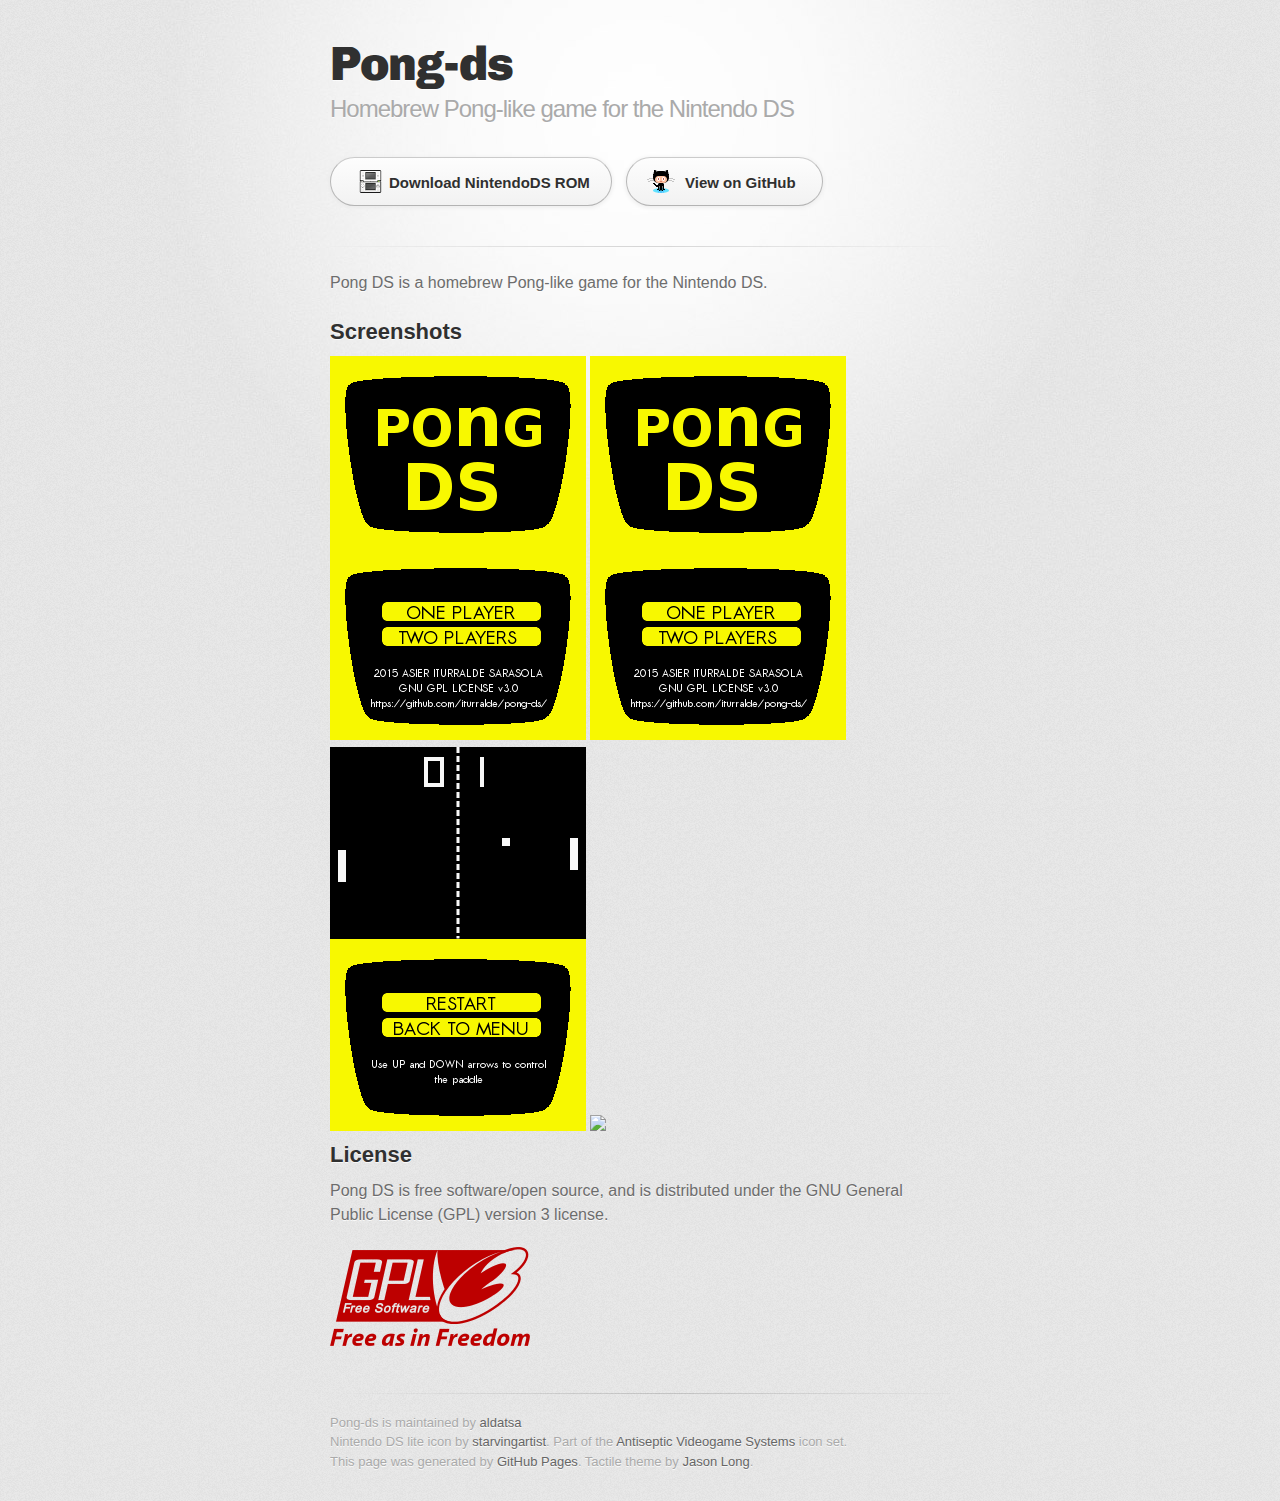
==== index.html @ 74eb2ead "Added GPL v3 logo" ====
<!DOCTYPE html>
<html>
  <head>
    <meta charset='utf-8'>
    <meta http-equiv="X-UA-Compatible" content="chrome=1">
    <link href='https://fonts.googleapis.com/css?family=Chivo:900' rel='stylesheet' type='text/css'>
    <link rel="stylesheet" type="text/css" href="stylesheets/stylesheet.css" media="screen">
    <link rel="stylesheet" type="text/css" href="stylesheets/pygment_trac.css" media="screen">
    <link rel="stylesheet" type="text/css" href="stylesheets/print.css" media="print">
    <!--[if lt IE 9]>
    <script src="//html5shiv.googlecode.com/svn/trunk/html5.js"></script>
    <![endif]-->
    <title>Pong-ds by aldatsa</title>
  </head>

  <body>
    <div id="container">
      <div class="inner">

        <header>
          <h1>Pong-ds</h1>
          <h2>Homebrew Pong-like game for the Nintendo DS</h2>
        </header>

        <section id="downloads" class="clearfix">
          <a href="https://github.com/aldatsa/pong-ds/releases/download/v1.0.0/PongDS_v1.0.0.nds" id="download-nds" class="button"><span>Download NintendoDS ROM</span></a>
          <a href="https://github.com/aldatsa/pong-ds" id="view-on-github" class="button"><span>View on GitHub</span></a>
        </section>

        <hr>

        <section id="main_content">
            <p>Pong DS is a homebrew Pong-like game for the Nintendo DS.</p>

            <h2>Screenshots</h2>
            <div>
                <img src="images/screenshots/language-selection-menu.png">
                <img src="images/screenshots/game-selection-menu-en.png">
            </div>
            <div>
                <img src="images/screenshots/one-player-en.png">
                <img src="images/screenshots/two-players-en.png">
            </div>
            <h2>License</h2>

            <p>Pong DS is free software/open source, and is distributed under the GNU General Public License (GPL) version 3 license.</p>
            <div>
                <img src="images/GPLv3_Logo.svg.png">
            </div>
        </section>

        <footer>
          Pong-ds is maintained by <a href="https://github.com/aldatsa">aldatsa</a><br>
          Nintendo DS lite icon by <a href="http://starvingartist.deviantart.com/">starvingartist</a>. Part of the <a href="http://starvingartist.deviantart.com/art/Antiseptic-Videogame-Systems-23217105">Antiseptic Videogame Systems</a> icon set.<br>
          This page was generated by <a href="http://pages.github.com">GitHub Pages</a>. Tactile theme by <a href="https://twitter.com/jasonlong">Jason Long</a>.
        </footer>

    </body>
</html>
---- stylesheets/stylesheet.css ----
/* http://meyerweb.com/eric/tools/css/reset/
   v2.0 | 20110126
   License: none (public domain)
*/
html, body, div, span, applet, object, iframe,
h1, h2, h3, h4, h5, h6, p, blockquote, pre,
a, abbr, acronym, address, big, cite, code,
del, dfn, em, img, ins, kbd, q, s, samp,
small, strike, strong, sub, sup, tt, var,
b, u, i, center,
dl, dt, dd, ol, ul, li,
fieldset, form, label, legend,
table, caption, tbody, tfoot, thead, tr, th, td,
article, aside, canvas, details, embed,
figure, figcaption, footer, header, hgroup,
menu, nav, output, ruby, section, summary,
time, mark, audio, video {
	padding: 0;
	margin: 0;
	font: inherit;
	font-size: 100%;
	vertical-align: baseline;
	border: 0;
}
/* HTML5 display-role reset for older browsers */
article, aside, details, figcaption, figure,
footer, header, hgroup, menu, nav, section {
	display: block;
}
body {
	line-height: 1;
}
ol, ul {
	list-style: none;
}
blockquote, q {
	quotes: none;
}
blockquote:before, blockquote:after,
q:before, q:after {
	content: '';
	content: none;
}
table {
	border-spacing: 0;
	border-collapse: collapse;
}

/* LAYOUT STYLES */
body {
  font-family: 'Helvetica Neue', Helvetica, Arial, serif;
  font-size: 1em;
  line-height: 1.5;
  color: #6d6d6d;
  text-shadow: 0 1px 0 rgba(255, 255, 255, 0.8);
  background: #e7e7e7 url(../images/body-bg.png) 0 0 repeat;
}

a {
  color: #d5000d;
}
a:hover {
  color: #c5000c;
}

header {
  padding-top: 35px;
  padding-bottom: 25px;
}

header h1 {
  font-family: 'Chivo', 'Helvetica Neue', Helvetica, Arial, serif;
  font-size: 48px; font-weight: 900;
  line-height: 1.2;
  color: #303030;
  letter-spacing: -1px;
}

header h2 {
  font-size: 24px;
  font-weight: normal;
  line-height: 1.3;
  color: #aaa;
  letter-spacing: -1px;
}

#container {
  min-height: 595px;
  background: transparent url(../images/highlight-bg.jpg) 50% 0 no-repeat;
}

.inner {
  width: 620px;
  margin: 0 auto;
}

#container .inner img {
  max-width: 100%;
}

#downloads {
  margin-bottom: 40px;
}

a.button {
  display: block;
  float: left;
  width: 179px;
  padding: 12px 8px 12px 8px;
  margin-right: 14px;
  font-size: 15px;
  font-weight: bold;
  line-height: 25px;
  color: #303030;
  background: #fdfdfd; /* Old browsers */
  background: -moz-linear-gradient(top,  #fdfdfd 0%, #f2f2f2 100%); /* FF3.6+ */
  background: -webkit-gradient(linear, left top, left bottom, color-stop(0%,#fdfdfd), color-stop(100%,#f2f2f2)); /* Chrome,Safari4+ */
  background: -webkit-linear-gradient(top,  #fdfdfd 0%,#f2f2f2 100%); /* Chrome10+,Safari5.1+ */
  background: -o-linear-gradient(top,  #fdfdfd 0%,#f2f2f2 100%); /* Opera 11.10+ */
  background: -ms-linear-gradient(top,  #fdfdfd 0%,#f2f2f2 100%); /* IE10+ */
  background: linear-gradient(top,  #fdfdfd 0%,#f2f2f2 100%); /* W3C */
  filter: progid:DXImageTransform.Microsoft.gradient( startColorstr='#fdfdfd', endColorstr='#f2f2f2',GradientType=0 ); /* IE6-9 */
  border-top: solid 1px #cbcbcb;
  border-right: solid 1px #b7b7b7;
  border-bottom: solid 1px #b3b3b3;
  border-left: solid 1px #b7b7b7;
  border-radius: 30px;
  -webkit-box-shadow: 10px 10px 5px #888;
  -moz-box-shadow: 10px 10px 5px #888;
  box-shadow: 0px 1px 5px #e8e8e8;
  -moz-border-radius: 30px;
  -webkit-border-radius: 30px;
}
a.button:hover {
  background: #fafafa; /* Old browsers */
  background: -moz-linear-gradient(top,  #fdfdfd 0%, #f6f6f6 100%); /* FF3.6+ */
  background: -webkit-gradient(linear, left top, left bottom, color-stop(0%,#fdfdfd), color-stop(100%,#f6f6f6)); /* Chrome,Safari4+ */
  background: -webkit-linear-gradient(top,  #fdfdfd 0%,#f6f6f6 100%); /* Chrome10+,Safari5.1+ */
  background: -o-linear-gradient(top,  #fdfdfd 0%,#f6f6f6 100%); /* Opera 11.10+ */
  background: -ms-linear-gradient(top,  #fdfdfd 0%,#f6f6f6 100%); /* IE10+ */
  background: linear-gradient(top,  #fdfdfd 0%,#f6f6f6, 100%); /* W3C */
  filter: progid:DXImageTransform.Microsoft.gradient( startColorstr='#fdfdfd', endColorstr='#f6f6f6',GradientType=0 ); /* IE6-9 */
  border-top: solid 1px #b7b7b7;
  border-right: solid 1px #b3b3b3;
  border-bottom: solid 1px #b3b3b3;
  border-left: solid 1px #b3b3b3;
}

a.button#download-nds {
	width: 264px;
}

a.button span {
  display: block;
  height: 23px;
  padding-left: 50px;
}

#download-nds span {
  background: transparent url(../images/nintendo_ds_lite_23x23.png) 20px 50% no-repeat;
}
#download-tar-gz span {
  background: transparent url(../images/tar-gz-icon.png) 12px 50% no-repeat;
}
#view-on-github span {
  background: transparent url(../images/octocat-icon.png) 12px 50% no-repeat;
}
#view-on-github {
  margin-right: 0;
}

code, pre {
  margin-bottom: 30px;
  font-family: Monaco, "Bitstream Vera Sans Mono", "Lucida Console", Terminal;
  font-size: 14px;
  color: #222;
}

code {
  padding: 0 3px;
  background-color: #f2f2f2;
  border: solid 1px #ddd;
}

pre {
  padding: 20px;
  overflow: auto;
  color: #f2f2f2;
  text-shadow: none;
  background: #303030;
}
pre code {
  padding: 0;
  color: #f2f2f2;
  background-color: #303030;
  border: none;
}

ul, ol, dl {
  margin-bottom: 20px;
}


/* COMMON STYLES */

hr {
  height: 1px;
  padding-bottom: 1em;
  margin-top: 1em;
  line-height: 1px;
  background: transparent url('../images/hr.png') 50% 0 no-repeat;
  border: none;
}

strong {
  font-weight: bold;
}

em {
  font-style: italic;
}

table {
  width: 100%;
  border: 1px solid #ebebeb;
}

th {
  font-weight: 500;
}

td {
  font-weight: 300;
  text-align: center;
  border: 1px solid #ebebeb;
}

form {
  padding: 20px;
  background: #f2f2f2;

}


/* GENERAL ELEMENT TYPE STYLES */

h1 {
  font-size: 32px;
}

h2 {
  margin-bottom: 8px;
  font-size: 22px;
  font-weight: bold;
  color: #303030;
}

h3 {
  margin-bottom: 8px;
  font-size: 18px;
  font-weight: bold;
  color: #d5000d;
}

h4 {
  font-size: 16px;
  font-weight: bold;
  color: #303030;
}

h5 {
  font-size: 1em;
  color: #303030;
}

h6 {
  font-size: .8em;
  color: #303030;
}

p {
  margin-bottom: 20px;
  font-weight: 300;
}

a {
  text-decoration: none;
}

p a {
  font-weight: 400;
}

blockquote {
  padding: 0 0 0 30px;
  margin-bottom: 20px;
  font-size: 1.6em;
  border-left: 10px solid #e9e9e9;
}

ul li {
  list-style-position: inside;
  list-style: disc;
  padding-left: 20px;
}

ol li {
  list-style-position: inside;
  list-style: decimal;
  padding-left: 3px;
}

dl dt {
  color: #303030;
}

footer {
  padding-top: 20px;
  padding-bottom: 30px;
  margin-top: 40px;
  font-size: 13px;
  color: #aaa;
  background: transparent url('../images/hr.png') 0 0 no-repeat;
}

footer a {
  color: #666;
}
footer a:hover {
  color: #444;
}

/* MISC */
.clearfix:after {
  display: block;
  height: 0;
  clear: both;
  visibility: hidden;
  content: '.';
}

.clearfix {display: inline-block;}
* html .clearfix {height: 1%;}
.clearfix {display: block;}

/* #Media Queries
================================================== */

/* Smaller than standard 960 (devices and browsers) */
@media only screen and (max-width: 959px) { }

/* Tablet Portrait size to standard 960 (devices and browsers) */
@media only screen and (min-width: 768px) and (max-width: 959px) { }

/* All Mobile Sizes (devices and browser) */
@media only screen and (max-width: 767px) {
  header {
    padding-top: 10px;
    padding-bottom: 10px;
  }
  #downloads {
    margin-bottom: 25px;
  }
  #download-zip, #download-tar-gz {
    display: none;
  }
  .inner {
    width: 94%;
    margin: 0 auto;
  }
}

/* Mobile Landscape Size to Tablet Portrait (devices and browsers) */
@media only screen and (min-width: 480px) and (max-width: 767px) { }

/* Mobile Portrait Size to Mobile Landscape Size (devices and browsers) */
@media only screen and (max-width: 479px) { }
---- stylesheets/pygment_trac.css ----
.highlight  { background: #ffffff; }
.highlight .c { color: #999988; font-style: italic } /* Comment */
.highlight .err { color: #a61717; background-color: #e3d2d2 } /* Error */
.highlight .k { font-weight: bold } /* Keyword */
.highlight .o { font-weight: bold } /* Operator */
.highlight .cm { color: #999988; font-style: italic } /* Comment.Multiline */
.highlight .cp { color: #999999; font-weight: bold } /* Comment.Preproc */
.highlight .c1 { color: #999988; font-style: italic } /* Comment.Single */
.highlight .cs { color: #999999; font-weight: bold; font-style: italic } /* Comment.Special */
.highlight .gd { color: #000000; background-color: #ffdddd } /* Generic.Deleted */
.highlight .gd .x { color: #000000; background-color: #ffaaaa } /* Generic.Deleted.Specific */
.highlight .ge { font-style: italic } /* Generic.Emph */
.highlight .gr { color: #aa0000 } /* Generic.Error */
.highlight .gh { color: #999999 } /* Generic.Heading */
.highlight .gi { color: #000000; background-color: #ddffdd } /* Generic.Inserted */
.highlight .gi .x { color: #000000; background-color: #aaffaa } /* Generic.Inserted.Specific */
.highlight .go { color: #888888 } /* Generic.Output */
.highlight .gp { color: #555555 } /* Generic.Prompt */
.highlight .gs { font-weight: bold } /* Generic.Strong */
.highlight .gu { color: #800080; font-weight: bold; } /* Generic.Subheading */
.highlight .gt { color: #aa0000 } /* Generic.Traceback */
.highlight .kc { font-weight: bold } /* Keyword.Constant */
.highlight .kd { font-weight: bold } /* Keyword.Declaration */
.highlight .kn { font-weight: bold } /* Keyword.Namespace */
.highlight .kp { font-weight: bold } /* Keyword.Pseudo */
.highlight .kr { font-weight: bold } /* Keyword.Reserved */
.highlight .kt { color: #445588; font-weight: bold } /* Keyword.Type */
.highlight .m { color: #009999 } /* Literal.Number */
.highlight .s { color: #d14 } /* Literal.String */
.highlight .na { color: #008080 } /* Name.Attribute */
.highlight .nb { color: #0086B3 } /* Name.Builtin */
.highlight .nc { color: #445588; font-weight: bold } /* Name.Class */
.highlight .no { color: #008080 } /* Name.Constant */
.highlight .ni { color: #800080 } /* Name.Entity */
.highlight .ne { color: #990000; font-weight: bold } /* Name.Exception */
.highlight .nf { color: #990000; font-weight: bold } /* Name.Function */
.highlight .nn { color: #555555 } /* Name.Namespace */
.highlight .nt { color: #000080 } /* Name.Tag */
.highlight .nv { color: #008080 } /* Name.Variable */
.highlight .ow { font-weight: bold } /* Operator.Word */
.highlight .w { color: #bbbbbb } /* Text.Whitespace */
.highlight .mf { color: #009999 } /* Literal.Number.Float */
.highlight .mh { color: #009999 } /* Literal.Number.Hex */
.highlight .mi { color: #009999 } /* Literal.Number.Integer */
.highlight .mo { color: #009999 } /* Literal.Number.Oct */
.highlight .sb { color: #d14 } /* Literal.String.Backtick */
.highlight .sc { color: #d14 } /* Literal.String.Char */
.highlight .sd { color: #d14 } /* Literal.String.Doc */
.highlight .s2 { color: #d14 } /* Literal.String.Double */
.highlight .se { color: #d14 } /* Literal.String.Escape */
.highlight .sh { color: #d14 } /* Literal.String.Heredoc */
.highlight .si { color: #d14 } /* Literal.String.Interpol */
.highlight .sx { color: #d14 } /* Literal.String.Other */
.highlight .sr { color: #009926 } /* Literal.String.Regex */
.highlight .s1 { color: #d14 } /* Literal.String.Single */
.highlight .ss { color: #990073 } /* Literal.String.Symbol */
.highlight .bp { color: #999999 } /* Name.Builtin.Pseudo */
.highlight .vc { color: #008080 } /* Name.Variable.Class */
.highlight .vg { color: #008080 } /* Name.Variable.Global */
.highlight .vi { color: #008080 } /* Name.Variable.Instance */
.highlight .il { color: #009999 } /* Literal.Number.Integer.Long */

.type-csharp .highlight .k { color: #0000FF }
.type-csharp .highlight .kt { color: #0000FF }
.type-csharp .highlight .nf { color: #000000; font-weight: normal }
.type-csharp .highlight .nc { color: #2B91AF }
.type-csharp .highlight .nn { color: #000000 }
.type-csharp .highlight .s { color: #A31515 }
.type-csharp .highlight .sc { color: #A31515 }
---- stylesheets/print.css ----
html, body, div, span, applet, object, iframe,
h1, h2, h3, h4, h5, h6, p, blockquote, pre,
a, abbr, acronym, address, big, cite, code,
del, dfn, em, img, ins, kbd, q, s, samp,
small, strike, strong, sub, sup, tt, var,
b, u, i, center,
dl, dt, dd, ol, ul, li,
fieldset, form, label, legend,
table, caption, tbody, tfoot, thead, tr, th, td,
article, aside, canvas, details, embed,
figure, figcaption, footer, header, hgroup,
menu, nav, output, ruby, section, summary,
time, mark, audio, video {
  padding: 0;
  margin: 0;
  font: inherit;
  font-size: 100%;
  vertical-align: baseline;
  border: 0;
}
/* HTML5 display-role reset for older browsers */
article, aside, details, figcaption, figure,
footer, header, hgroup, menu, nav, section {
  display: block;
}
body {
  line-height: 1;
}
ol, ul {
  list-style: none;
}
blockquote, q {
  quotes: none;
}
blockquote:before, blockquote:after,
q:before, q:after {
  content: '';
  content: none;
}
table {
  border-spacing: 0;
  border-collapse: collapse;
}
body {
  font-family: 'Helvetica Neue', Helvetica, Arial, serif;
  font-size: 13px;
  line-height: 1.5;
  color: #000;
}

a {
  font-weight: bold;
  color: #d5000d;
}

header {
  padding-top: 35px;
  padding-bottom: 10px;
}

header h1 {
  font-size: 48px;
  font-weight: bold;
  line-height: 1.2;
  color: #303030;
  letter-spacing: -1px;
}

header h2 {
  font-size: 24px;
  font-weight: normal;
  line-height: 1.3;
  color: #aaa;
  letter-spacing: -1px;
}
#downloads {
  display: none;
}
#main_content {
  padding-top: 20px;
}

code, pre {
  margin-bottom: 30px;
  font-family: Monaco, "Bitstream Vera Sans Mono", "Lucida Console", Terminal;
  font-size: 12px;
  color: #222;
}

code {
  padding: 0 3px;
}

pre {
  padding: 20px;
  overflow: auto;
  border: solid 1px #ddd;
}
pre code {
  padding: 0;
}

ul, ol, dl {
  margin-bottom: 20px;
}


/* COMMON STYLES */

table {
  width: 100%;
  border: 1px solid #ebebeb;
}

th {
  font-weight: 500;
}

td {
  font-weight: 300;
  text-align: center;
  border: 1px solid #ebebeb;
}

form {
  padding: 20px;
  background: #f2f2f2;

}


/* GENERAL ELEMENT TYPE STYLES */

h1 {
  font-size: 2.8em;
}

h2 {
  margin-bottom: 8px;
  font-size: 22px;
  font-weight: bold;
  color: #303030;
}

h3 {
  margin-bottom: 8px;
  font-size: 18px;
  font-weight: bold;
  color: #d5000d;
}

h4 {
  font-size: 16px;
  font-weight: bold;
  color: #303030;
}

h5 {
  font-size: 1em;
  color: #303030;
}

h6 {
  font-size: .8em;
  color: #303030;
}

p {
  margin-bottom: 20px;
  font-weight: 300;
}

a {
  text-decoration: none;
}

p a {
  font-weight: 400;
}

blockquote {
  padding: 0 0 0 30px;
  margin-bottom: 20px;
  font-size: 1.6em;
  border-left: 10px solid #e9e9e9;
}

ul li {
  list-style-position: inside;
  list-style: disc;
  padding-left: 20px;
}

ol li {
  list-style-position: inside;
  list-style: decimal;
  padding-left: 3px;
}

dl dd {
  font-style: italic;
  font-weight: 100;
}

footer {
  padding-top: 20px;
  padding-bottom: 30px;
  margin-top: 40px;
  font-size: 13px;
  color: #aaa;
}

footer a {
  color: #666;
}

/* MISC */
.clearfix:after {
  display: block;
  height: 0;
  clear: both;
  visibility: hidden;
  content: '.';
}

.clearfix {display: inline-block;}
* html .clearfix {height: 1%;}
.clearfix {display: block;}
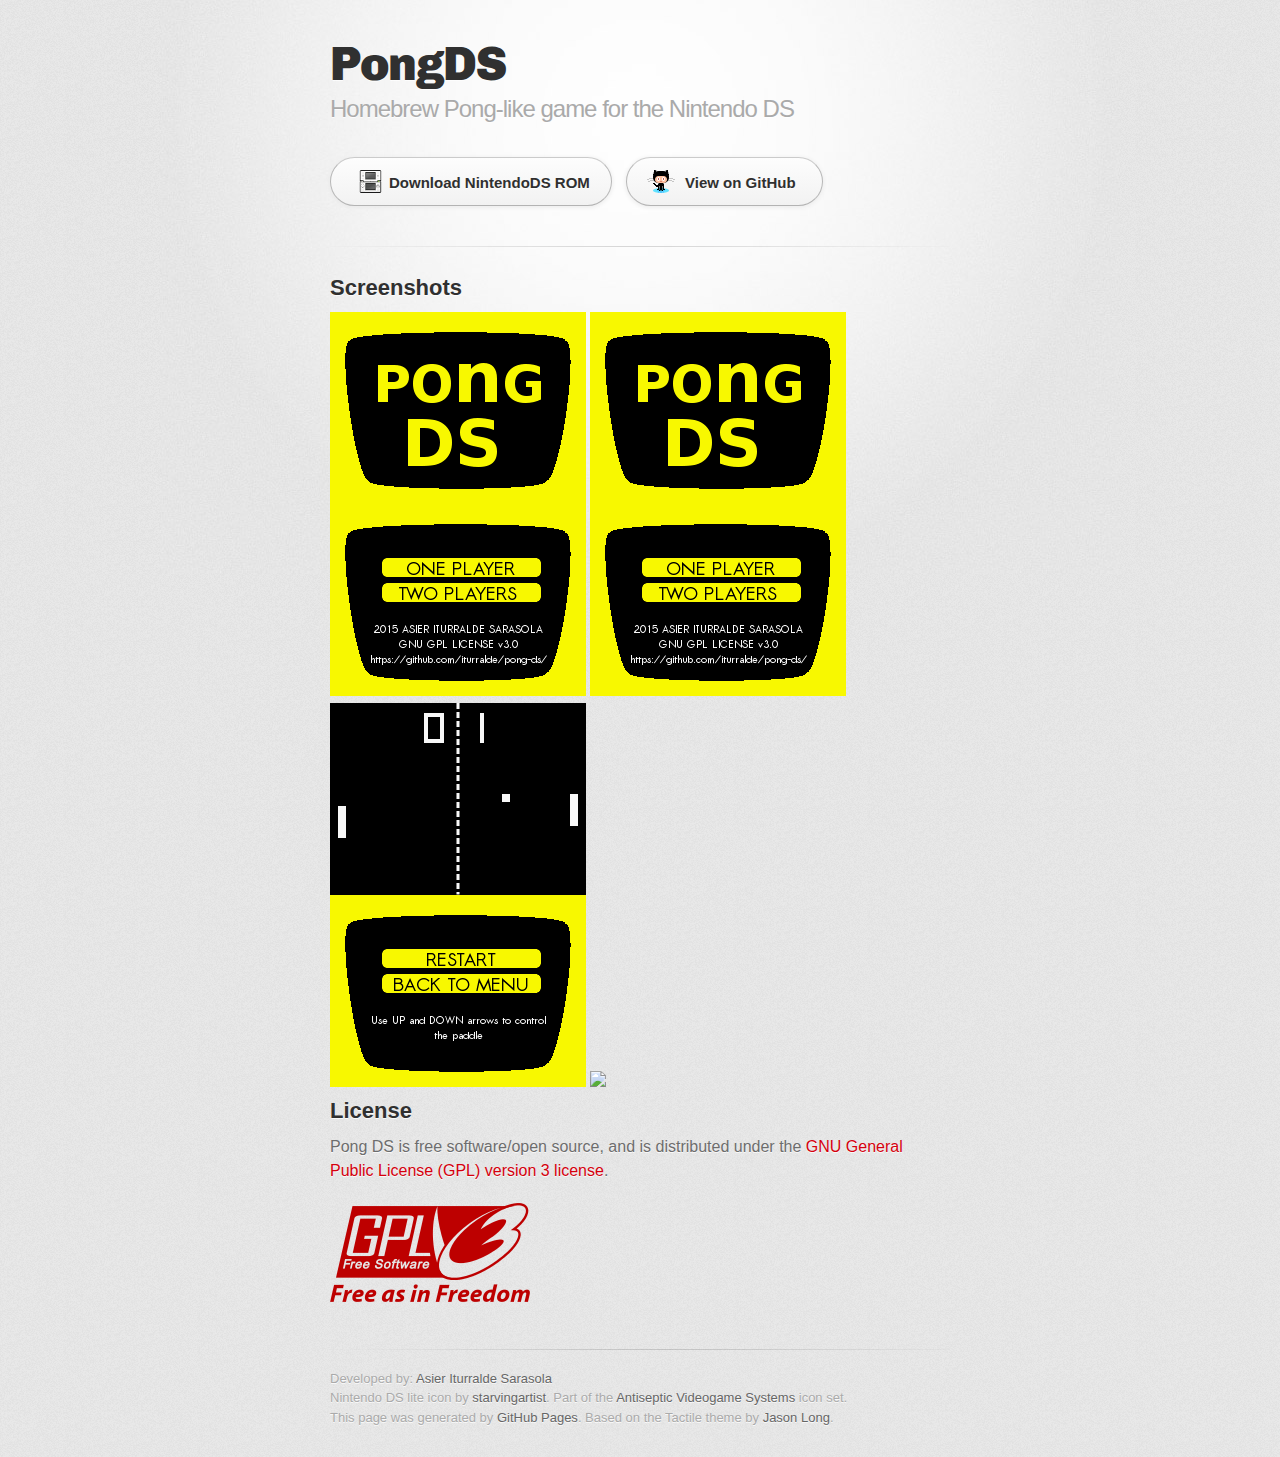
==== commit 1e9490bb: "Minor changes to the English version of the home page" ====
--- a/index.html
+++ b/index.html
@@ -18,7 +18,7 @@
       <div class="inner">
 
         <header>
-          <h1>Pong-ds</h1>
+          <h1>PongDS</h1>
           <h2>Homebrew Pong-like game for the Nintendo DS</h2>
         </header>
 
@@ -30,7 +30,6 @@
         <hr>
 
         <section id="main_content">
-            <p>Pong DS is a homebrew Pong-like game for the Nintendo DS.</p>
 
             <h2>Screenshots</h2>
             <div>
@@ -43,16 +42,16 @@
             </div>
             <h2>License</h2>
 
-            <p>Pong DS is free software/open source, and is distributed under the GNU General Public License (GPL) version 3 license.</p>
+            <p>Pong DS is free software/open source, and is distributed under the <a href="http://www.gnu.org/licenses/gpl.html">GNU General Public License (GPL) version 3 license</a>.</p>
             <div>
-                <img src="images/GPLv3_Logo.svg.png">
+                <a href="http://www.gnu.org/licenses/gpl.html"><img src="images/GPLv3_Logo.svg.png"></a>
             </div>
         </section>
 
         <footer>
-          Pong-ds is maintained by <a href="https://github.com/aldatsa">aldatsa</a><br>
+          Developed by: <a href="https://github.com/aldatsa">Asier Iturralde Sarasola</a><br>
           Nintendo DS lite icon by <a href="http://starvingartist.deviantart.com/">starvingartist</a>. Part of the <a href="http://starvingartist.deviantart.com/art/Antiseptic-Videogame-Systems-23217105">Antiseptic Videogame Systems</a> icon set.<br>
-          This page was generated by <a href="http://pages.github.com">GitHub Pages</a>. Tactile theme by <a href="https://twitter.com/jasonlong">Jason Long</a>.
+          This page was generated by <a href="http://pages.github.com">GitHub Pages</a>. Based on the Tactile theme by <a href="https://twitter.com/jasonlong">Jason Long</a>.
         </footer>
 
     </body>
--- a/stylesheets/stylesheet.css
+++ b/stylesheets/stylesheet.css
@@ -150,13 +150,17 @@
 	width: 264px;
 }
 
+a.button#download-nds-eu {
+	width: 310px;
+}
+
 a.button span {
   display: block;
   height: 23px;
   padding-left: 50px;
 }
 
-#download-nds span {
+#download-nds span, #download-nds-eu span {
   background: transparent url(../images/nintendo_ds_lite_23x23.png) 20px 50% no-repeat;
 }
 #download-tar-gz span {
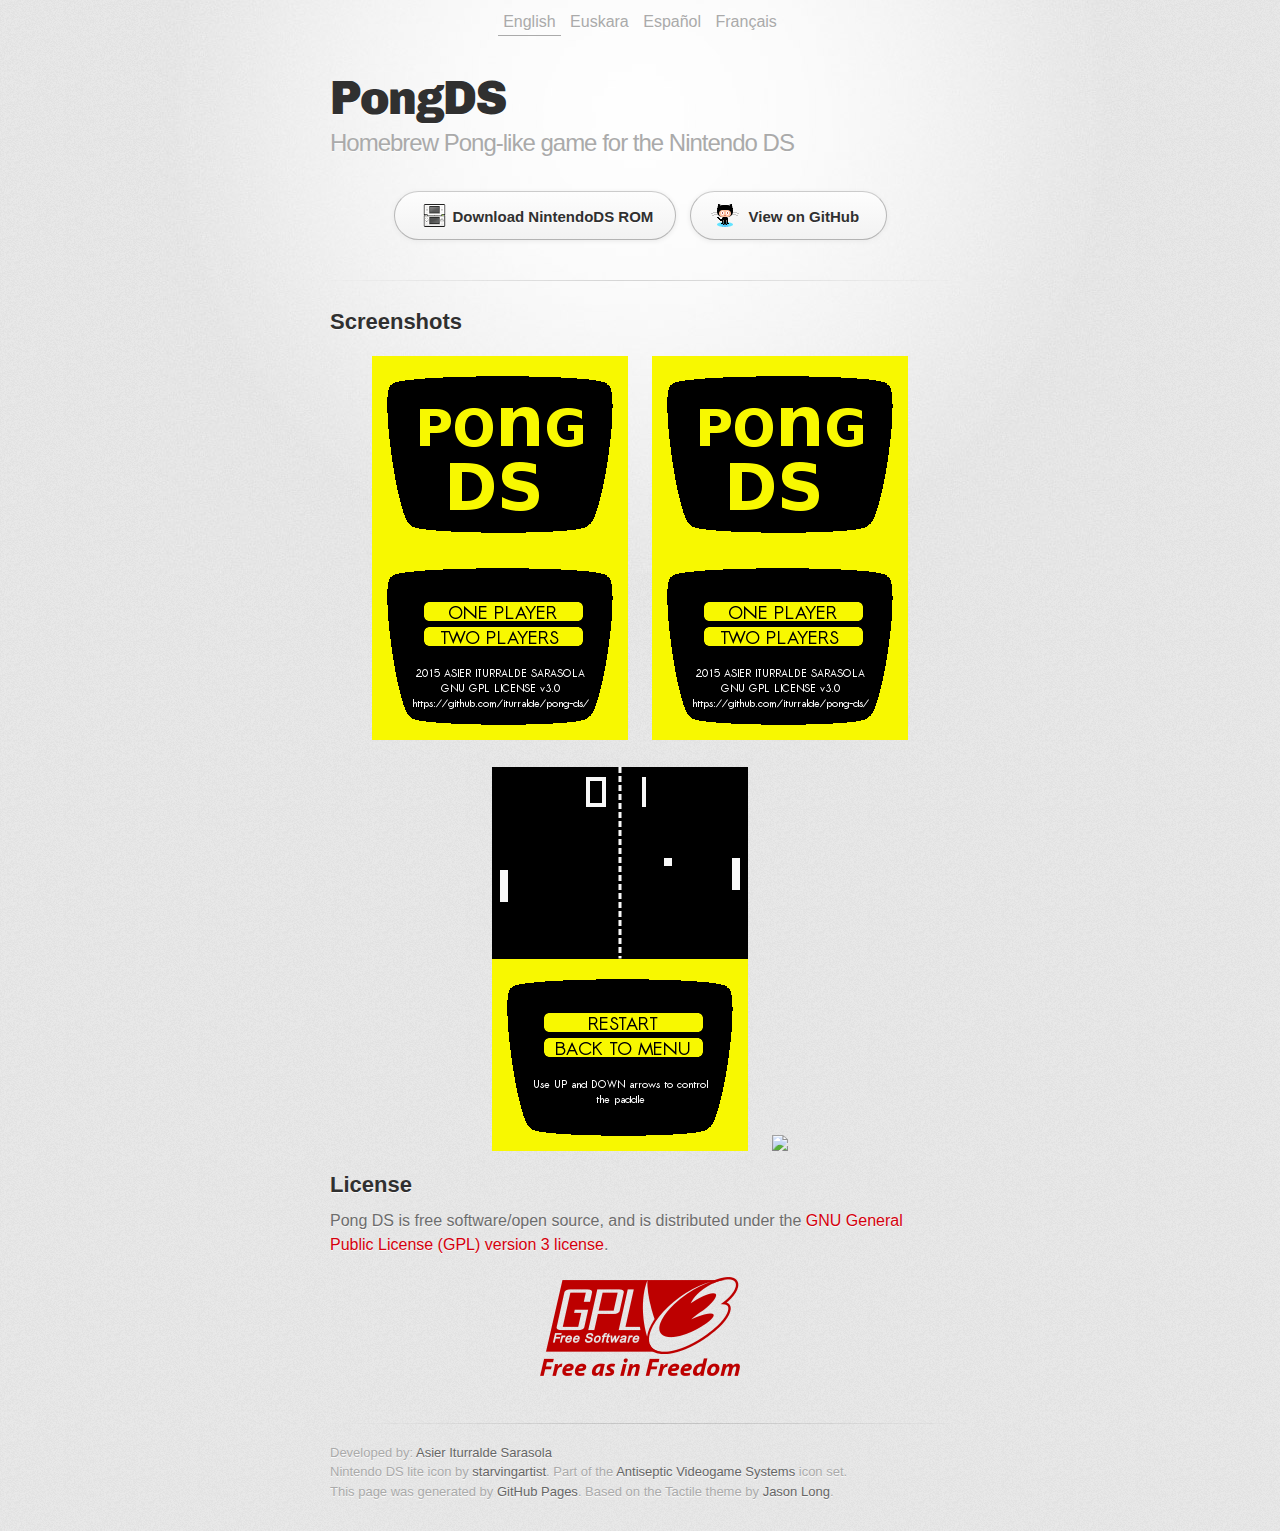
==== commit e303ad76: "Made some improvements to the style of the pages" ====
--- a/index.html
+++ b/index.html
@@ -1,58 +1,66 @@
 <!DOCTYPE html>
 <html>
-  <head>
-    <meta charset='utf-8'>
-    <meta http-equiv="X-UA-Compatible" content="chrome=1">
-    <link href='https://fonts.googleapis.com/css?family=Chivo:900' rel='stylesheet' type='text/css'>
-    <link rel="stylesheet" type="text/css" href="stylesheets/stylesheet.css" media="screen">
-    <link rel="stylesheet" type="text/css" href="stylesheets/pygment_trac.css" media="screen">
-    <link rel="stylesheet" type="text/css" href="stylesheets/print.css" media="print">
-    <!--[if lt IE 9]>
-    <script src="//html5shiv.googlecode.com/svn/trunk/html5.js"></script>
-    <![endif]-->
-    <title>Pong-ds by aldatsa</title>
-  </head>
+    <head>
+        <meta charset='utf-8'>
+        <meta http-equiv="X-UA-Compatible" content="chrome=1">
+        <link href='https://fonts.googleapis.com/css?family=Chivo:900' rel='stylesheet' type='text/css'>
+        <link rel="stylesheet" type="text/css" href="stylesheets/stylesheet.css" media="screen">
+        <link rel="stylesheet" type="text/css" href="stylesheets/pygment_trac.css" media="screen">
+        <link rel="stylesheet" type="text/css" href="stylesheets/print.css" media="print">
+        <!--[if lt IE 9]>
+        <script src="//html5shiv.googlecode.com/svn/trunk/html5.js"></script>
+        <![endif]-->
+        <title>Pong-ds by aldatsa</title>
+    </head>
 
-  <body>
-    <div id="container">
-      <div class="inner">
+    <body>
+        <div id="container">
+            <div class="inner">
 
-        <header>
-          <h1>PongDS</h1>
-          <h2>Homebrew Pong-like game for the Nintendo DS</h2>
-        </header>
+                <div id="language-selection">
+                  <a class="selected" href="http://aldatsa.github.io/pong-ds/index.html">English</a>
+                  <a href="http://aldatsa.github.io/pong-ds/index-eu.html">Euskara</a>
+                  <a href="http://aldatsa.github.io/pong-ds/index-es.html">Español</a>
+                  <a href="http://aldatsa.github.io/pong-ds/index-fr.html">Français</a>
+                </div>
 
-        <section id="downloads" class="clearfix">
-          <a href="https://github.com/aldatsa/pong-ds/releases/download/v1.0.0/PongDS_v1.0.0.nds" id="download-nds" class="button"><span>Download NintendoDS ROM</span></a>
-          <a href="https://github.com/aldatsa/pong-ds" id="view-on-github" class="button"><span>View on GitHub</span></a>
-        </section>
+                <header>
+                  <h1>PongDS</h1>
+                  <h2>Homebrew Pong-like game for the Nintendo DS</h2>
+                </header>
 
-        <hr>
+                <section id="downloads" class="clearfix">
+                  <a href="https://github.com/aldatsa/pong-ds/releases/download/v1.0.0/PongDS_v1.0.0.nds" id="download-nds" class="button"><span>Download NintendoDS ROM</span></a>
+                  <a href="https://github.com/aldatsa/pong-ds" id="view-on-github" class="button"><span>View on GitHub</span></a>
+                </section>
 
-        <section id="main_content">
+                <hr>
 
-            <h2>Screenshots</h2>
-            <div>
-                <img src="images/screenshots/language-selection-menu.png">
-                <img src="images/screenshots/game-selection-menu-en.png">
+                <section id="main_content">
+
+                    <h2>Screenshots</h2>
+                    <div class="screenshots">
+                        <img src="images/screenshots/language-selection-menu.png">
+                        <img src="images/screenshots/game-selection-menu-en.png">
+                    </div>
+                    <div class="screenshots">
+                        <img src="images/screenshots/one-player-en.png">
+                        <img src="images/screenshots/two-players-en.png">
+                    </div>
+                    <h2>License</h2>
+
+                    <p>Pong DS is free software/open source, and is distributed under the <a href="http://www.gnu.org/licenses/gpl.html">GNU General Public License (GPL) version 3 license</a>.</p>
+                    <div class="license-logo">
+                        <a href="http://www.gnu.org/licenses/gpl.html"><img src="images/GPLv3_Logo.svg.png"></a>
+                    </div>
+                </section>
+
+                <footer>
+                  Developed by: <a href="https://github.com/aldatsa">Asier Iturralde Sarasola</a><br>
+                  Nintendo DS lite icon by <a href="http://starvingartist.deviantart.com/">starvingartist</a>. Part of the <a href="http://starvingartist.deviantart.com/art/Antiseptic-Videogame-Systems-23217105">Antiseptic Videogame Systems</a> icon set.<br>
+                  This page was generated by <a href="http://pages.github.com">GitHub Pages</a>. Based on the Tactile theme by <a href="https://twitter.com/jasonlong">Jason Long</a>.
+                </footer>
             </div>
-            <div>
-                <img src="images/screenshots/one-player-en.png">
-                <img src="images/screenshots/two-players-en.png">
-            </div>
-            <h2>License</h2>
-
-            <p>Pong DS is free software/open source, and is distributed under the <a href="http://www.gnu.org/licenses/gpl.html">GNU General Public License (GPL) version 3 license</a>.</p>
-            <div>
-                <a href="http://www.gnu.org/licenses/gpl.html"><img src="images/GPLv3_Logo.svg.png"></a>
-            </div>
-        </section>
-
-        <footer>
-          Developed by: <a href="https://github.com/aldatsa">Asier Iturralde Sarasola</a><br>
-          Nintendo DS lite icon by <a href="http://starvingartist.deviantart.com/">starvingartist</a>. Part of the <a href="http://starvingartist.deviantart.com/art/Antiseptic-Videogame-Systems-23217105">Antiseptic Videogame Systems</a> icon set.<br>
-          This page was generated by <a href="http://pages.github.com">GitHub Pages</a>. Based on the Tactile theme by <a href="https://twitter.com/jasonlong">Jason Long</a>.
-        </footer>
-
+        </div>
     </body>
 </html>
--- a/stylesheets/stylesheet.css
+++ b/stylesheets/stylesheet.css
@@ -98,6 +98,20 @@
   max-width: 100%;
 }
 
+#language-selection {
+	padding-top: 10px;
+	text-align: center;
+}
+
+#language-selection a {
+	color: #aaa;
+	padding: 5px;
+}
+
+#language-selection a.selected {
+	border-bottom: 1px solid #aaa;
+}
+
 #downloads {
   margin-bottom: 40px;
 }
@@ -148,10 +162,12 @@
 
 a.button#download-nds {
 	width: 264px;
+	margin-left: 63.5px;
 }
 
 a.button#download-nds-eu {
 	width: 310px;
+	margin-left: 40.5px;
 }
 
 a.button span {
@@ -171,6 +187,18 @@
 }
 #view-on-github {
   margin-right: 0;
+}
+
+.screenshots {
+	text-align: center;
+}
+
+.screenshots img {
+	margin: 10px;
+}
+
+.license-logo {
+	text-align: center;
 }
 
 code, pre {
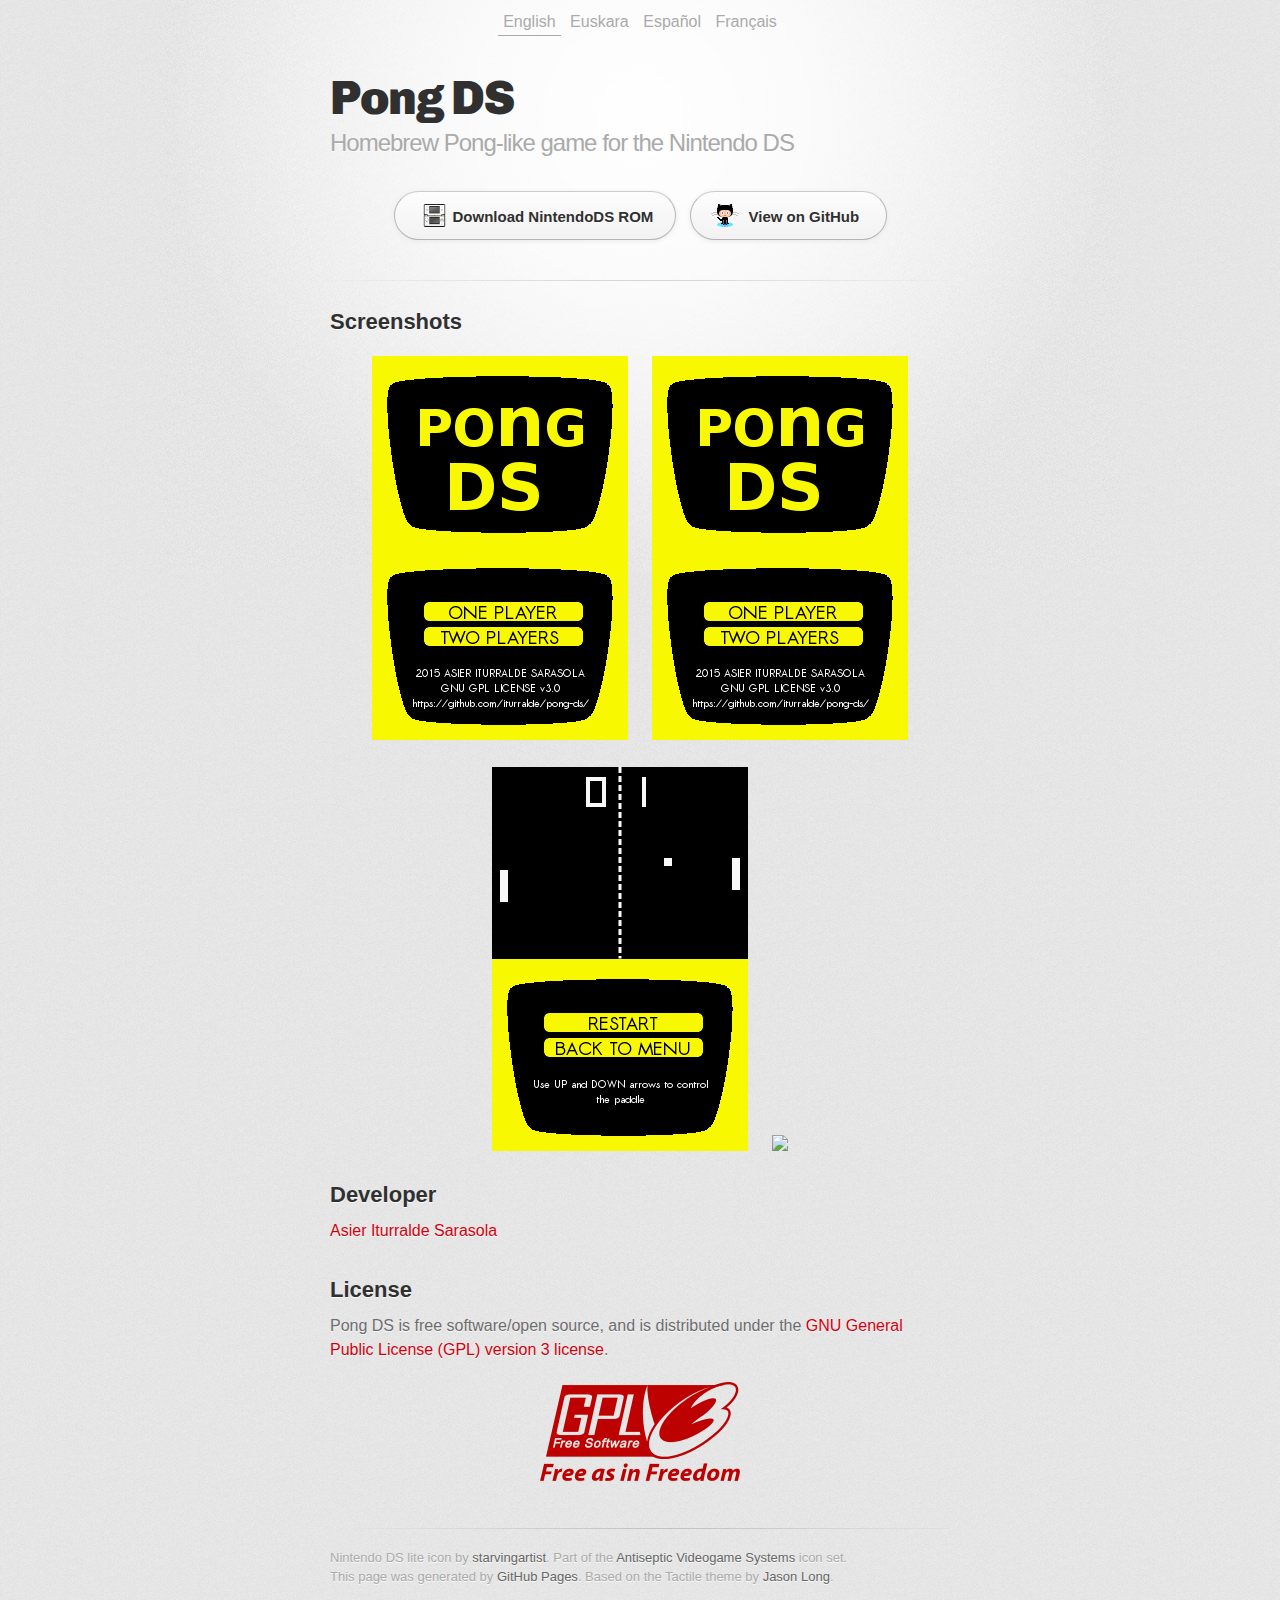
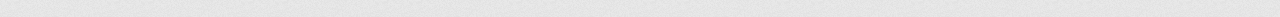
==== commit 7c26f0cc: "Make the name of the developer more visible" ====
--- a/index.html
+++ b/index.html
@@ -10,7 +10,7 @@
         <!--[if lt IE 9]>
         <script src="//html5shiv.googlecode.com/svn/trunk/html5.js"></script>
         <![endif]-->
-        <title>Pong-ds by aldatsa</title>
+        <title>Pong DS</title>
     </head>
 
     <body>
@@ -25,12 +25,12 @@
                 </div>
 
                 <header>
-                  <h1>PongDS</h1>
+                  <h1>Pong DS</h1>
                   <h2>Homebrew Pong-like game for the Nintendo DS</h2>
                 </header>
 
                 <section id="downloads" class="clearfix">
-                  <a href="https://github.com/aldatsa/pong-ds/releases/download/v1.0.0/PongDS_v1.0.0.nds" id="download-nds" class="button"><span>Download NintendoDS ROM</span></a>
+                  <a href="https://github.com/aldatsa/pong-ds/releases/download/v1.1.0/PongDS_v1.1.0.nds" id="download-nds" class="button"><span>Download NintendoDS ROM</span></a>
                   <a href="https://github.com/aldatsa/pong-ds" id="view-on-github" class="button"><span>View on GitHub</span></a>
                 </section>
 
@@ -47,8 +47,13 @@
                         <img src="images/screenshots/one-player-en.png">
                         <img src="images/screenshots/two-players-en.png">
                     </div>
+
+                    <div class="developer">
+                        <h2>Developer</h2>
+                        <a href="https://github.com/aldatsa">Asier Iturralde Sarasola</a>
+                    </div>
+
                     <h2>License</h2>
-
                     <p>Pong DS is free software/open source, and is distributed under the <a href="http://www.gnu.org/licenses/gpl.html">GNU General Public License (GPL) version 3 license</a>.</p>
                     <div class="license-logo">
                         <a href="http://www.gnu.org/licenses/gpl.html"><img src="images/GPLv3_Logo.svg.png"></a>
@@ -56,9 +61,8 @@
                 </section>
 
                 <footer>
-                  Developed by: <a href="https://github.com/aldatsa">Asier Iturralde Sarasola</a><br>
-                  Nintendo DS lite icon by <a href="http://starvingartist.deviantart.com/">starvingartist</a>. Part of the <a href="http://starvingartist.deviantart.com/art/Antiseptic-Videogame-Systems-23217105">Antiseptic Videogame Systems</a> icon set.<br>
-                  This page was generated by <a href="http://pages.github.com">GitHub Pages</a>. Based on the Tactile theme by <a href="https://twitter.com/jasonlong">Jason Long</a>.
+                    Nintendo DS lite icon by <a href="http://starvingartist.deviantart.com/">starvingartist</a>. Part of the <a href="http://starvingartist.deviantart.com/art/Antiseptic-Videogame-Systems-23217105">Antiseptic Videogame Systems</a> icon set.<br>
+                    This page was generated by <a href="http://pages.github.com">GitHub Pages</a>. Based on the Tactile theme by <a href="https://twitter.com/jasonlong">Jason Long</a>.
                 </footer>
             </div>
         </div>
--- a/stylesheets/stylesheet.css
+++ b/stylesheets/stylesheet.css
@@ -170,13 +170,23 @@
 	margin-left: 40.5px;
 }
 
+a.button#download-nds-es {
+	width: 310px;
+	margin-left: 40.5px;
+}
+
+a.button#download-nds-fr {
+	width: 330px;
+	margin-left: 40.5px;
+}
+
 a.button span {
   display: block;
   height: 23px;
   padding-left: 50px;
 }
 
-#download-nds span, #download-nds-eu span {
+#download-nds span, #download-nds-eu span, #download-nds-es span, #download-nds-fr span {
   background: transparent url(../images/nintendo_ds_lite_23x23.png) 20px 50% no-repeat;
 }
 #download-tar-gz span {
@@ -195,6 +205,11 @@
 
 .screenshots img {
 	margin: 10px;
+}
+
+.developer {
+	margin-bottom: 30px;
+	margin-top: 10px;
 }
 
 .license-logo {
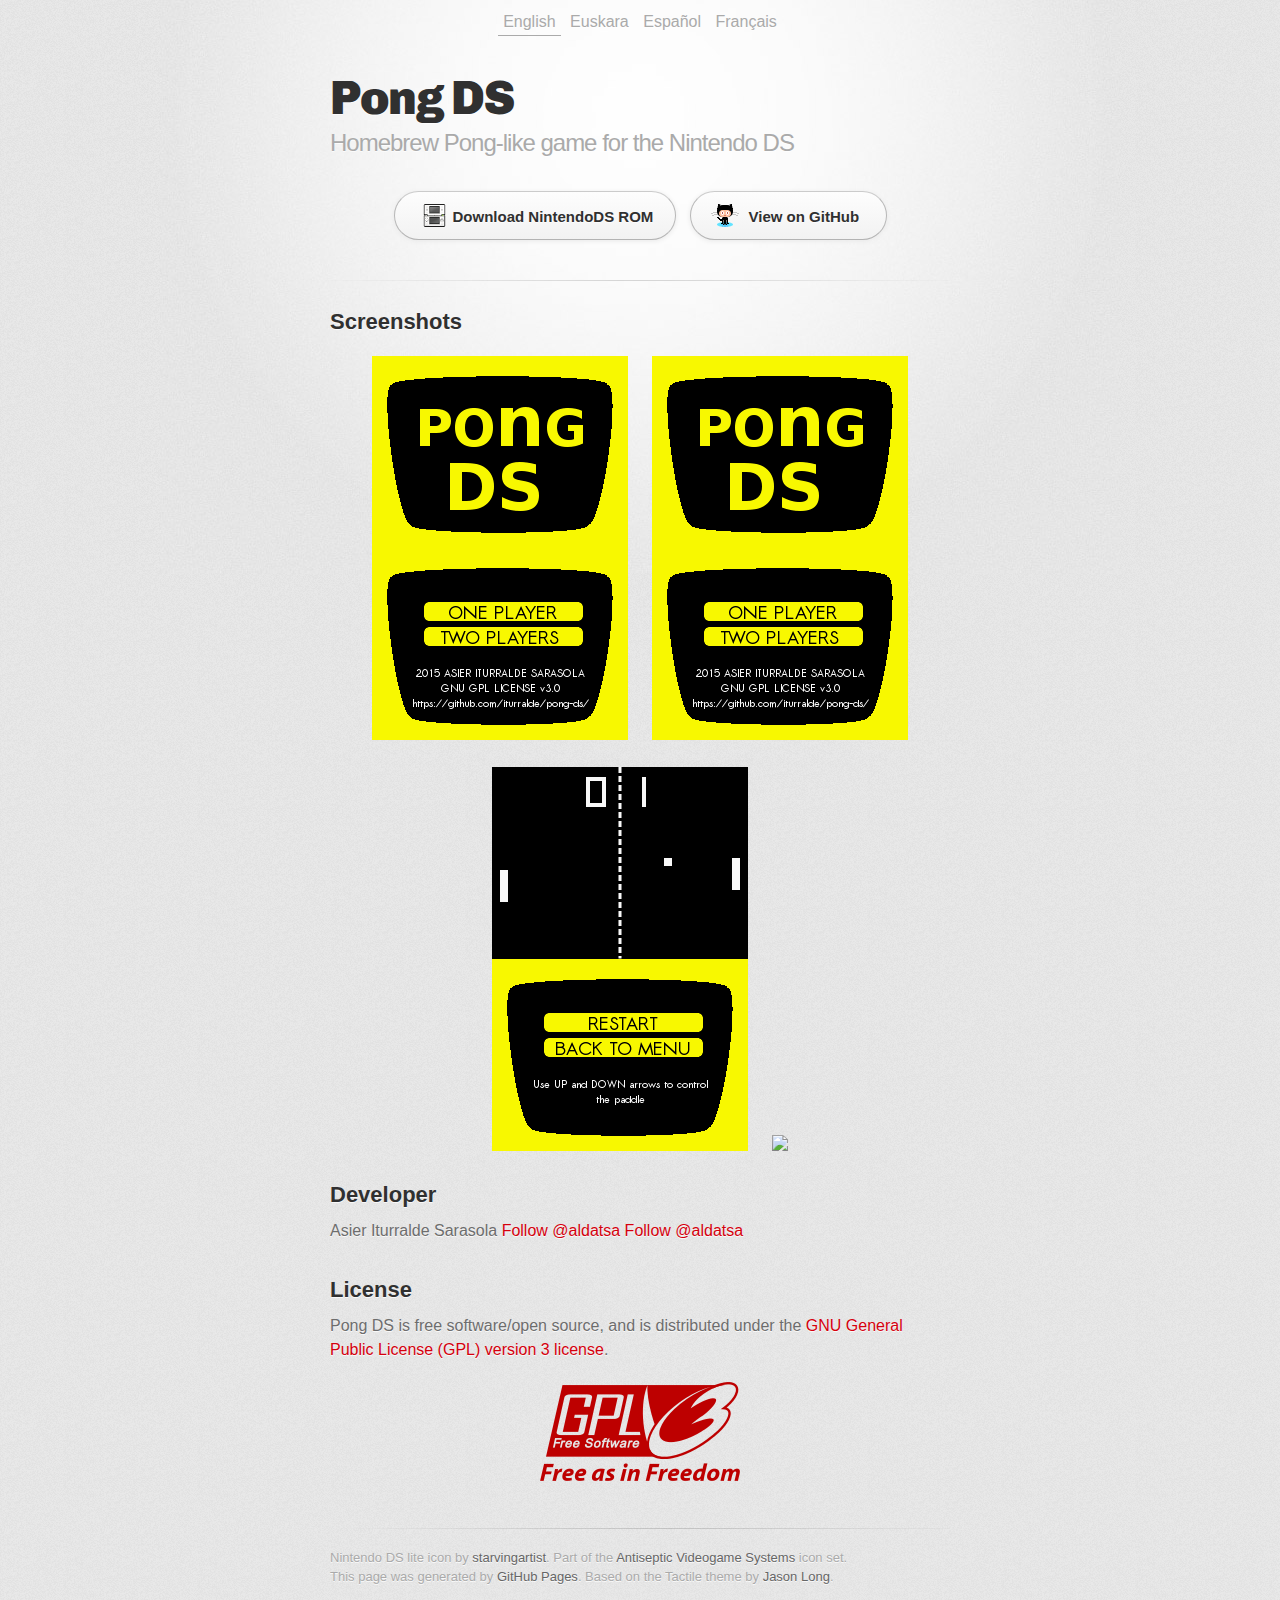
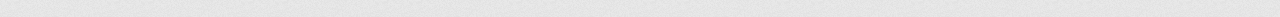
==== commit be2144c9: "Added social buttons for Github and Twitter" ====
--- a/index.html
+++ b/index.html
@@ -50,7 +50,15 @@
 
                     <div class="developer">
                         <h2>Developer</h2>
-                        <a href="https://github.com/aldatsa">Asier Iturralde Sarasola</a>
+                        Asier Iturralde Sarasola
+                        <span class="social-buttons">
+                            <!-- Place this tag where you want the button to render. -->
+                            <a data-style="mega" href="https://github.com/aldatsa" class="github-button">Follow @aldatsa</a>
+                            <!-- Place this tag right after the last button or just before your close body tag. -->
+                            <script async defer id="github-bjs" src="https://buttons.github.io/buttons.js"></script>
+                            <a href="https://twitter.com/aldatsa" class="twitter-follow-button" data-show-count="false" data-size="large">Follow @aldatsa</a>
+                            <script>!function(d,s,id){var js,fjs=d.getElementsByTagName(s)[0],p=/^http:/.test(d.location)?'http':'https';if(!d.getElementById(id)){js=d.createElement(s);js.id=id;js.src=p+'://platform.twitter.com/widgets.js';fjs.parentNode.insertBefore(js,fjs);}}(document, 'script', 'twitter-wjs');</script>
+                        </span>
                     </div>
 
                     <h2>License</h2>
--- a/stylesheets/stylesheet.css
+++ b/stylesheets/stylesheet.css
@@ -212,6 +212,16 @@
 	margin-top: 10px;
 }
 
+.developer .social-buttons #twitter-widget-0 {
+	margin-bottom: -8px;
+	margin-left: 10px;
+}
+
+.developer .social-buttons iframe:first-child {
+	margin-bottom: -8px;
+	margin-left: 10px;
+}
+
 .license-logo {
 	text-align: center;
 }
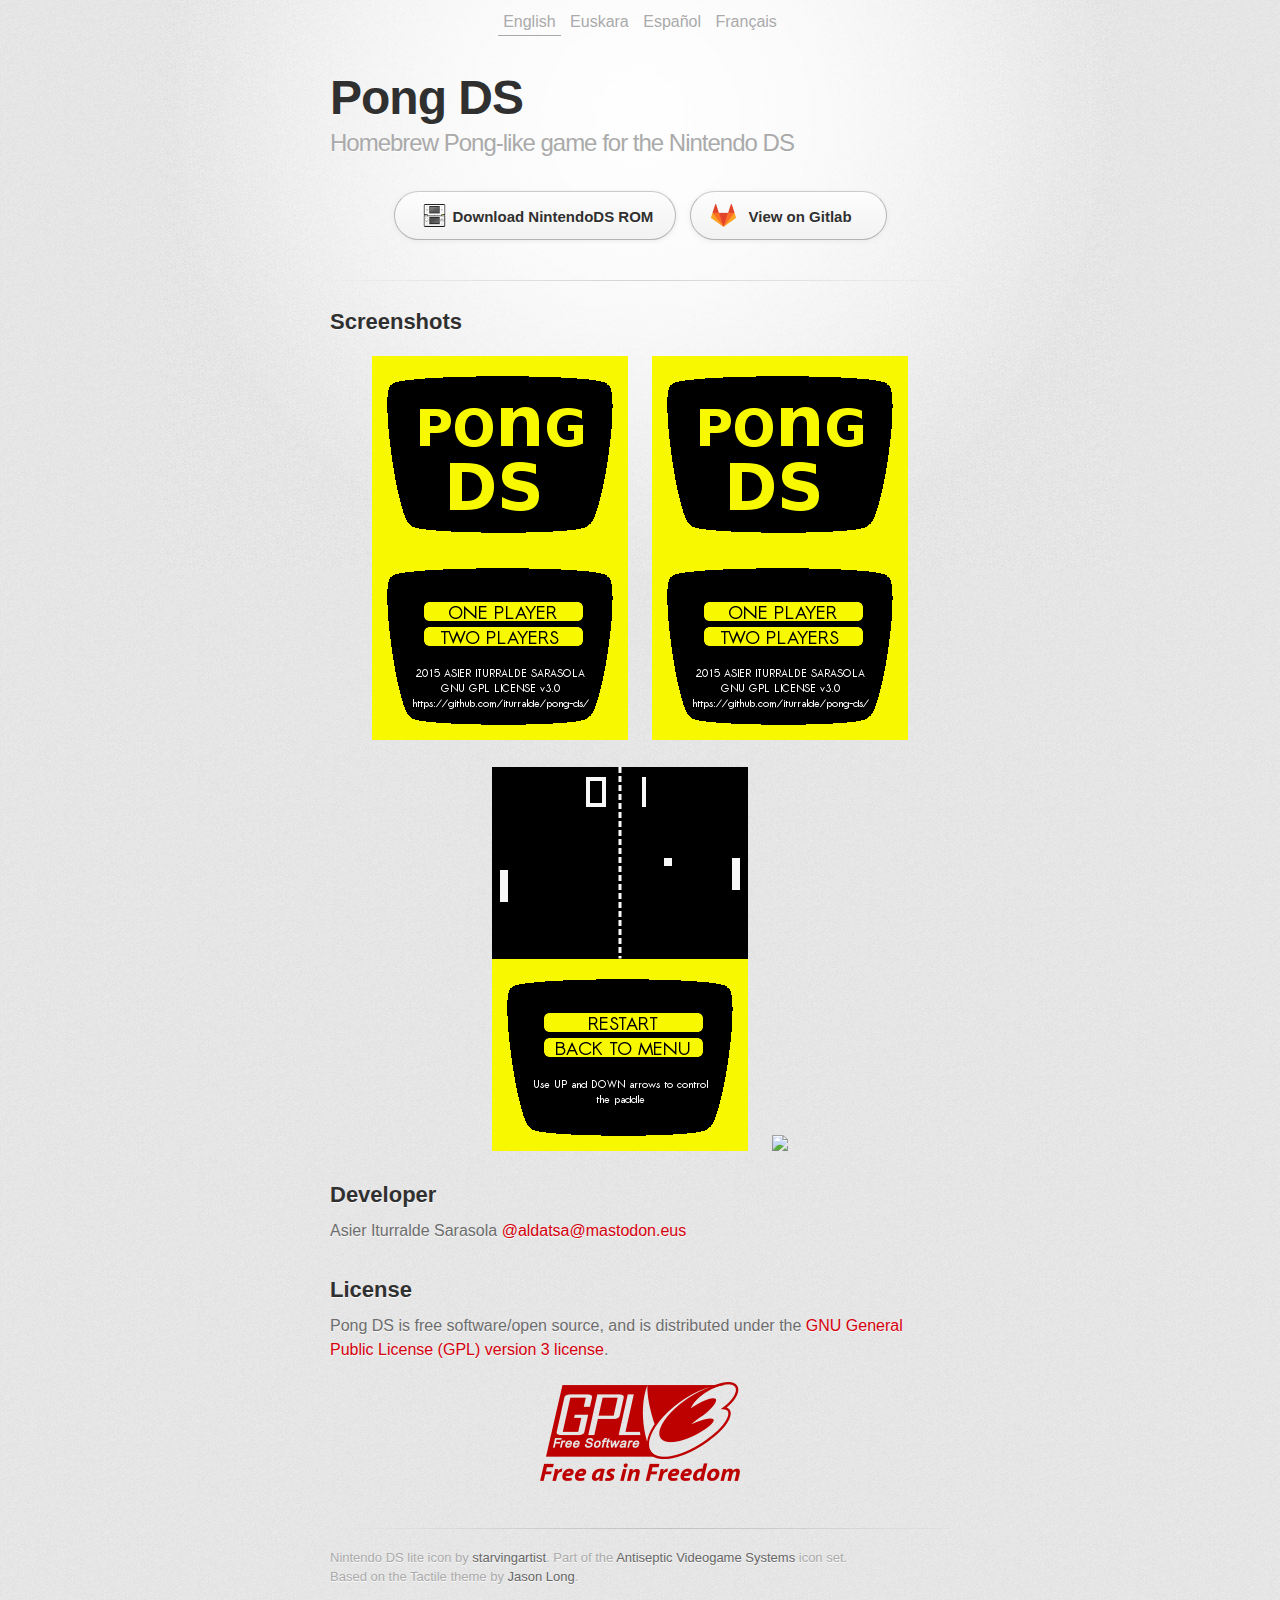
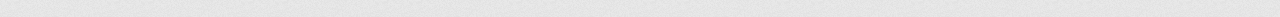
==== commit f027b737: "Github -> Gitlab, Twitter -> Mastodon.eus. Remove Google Fonts. Add favicon." ====
--- a/index.html
+++ b/index.html
@@ -3,13 +3,13 @@
     <head>
         <meta charset='utf-8'>
         <meta http-equiv="X-UA-Compatible" content="chrome=1">
-        <link href='https://fonts.googleapis.com/css?family=Chivo:900' rel='stylesheet' type='text/css'>
+        <meta name="keywords" content="homebrew, nintendo ds, nds, pong, pongds">
+        <meta name="description" content="Homebrew Pong-like game for the Nintendo DS">
+        <meta name="author" content="Asier Iturralde Sarasola">
+        <link rel="icon" type="image/png" href="/favicon.jpg"/>
         <link rel="stylesheet" type="text/css" href="stylesheets/stylesheet.css" media="screen">
         <link rel="stylesheet" type="text/css" href="stylesheets/pygment_trac.css" media="screen">
         <link rel="stylesheet" type="text/css" href="stylesheets/print.css" media="print">
-        <!--[if lt IE 9]>
-        <script src="//html5shiv.googlecode.com/svn/trunk/html5.js"></script>
-        <![endif]-->
         <title>Pong DS</title>
     </head>
 
@@ -18,10 +18,10 @@
             <div class="inner">
 
                 <div id="language-selection">
-                  <a class="selected" href="http://aldatsa.github.io/pong-ds/index.html">English</a>
-                  <a href="http://aldatsa.github.io/pong-ds/index-eu.html">Euskara</a>
-                  <a href="http://aldatsa.github.io/pong-ds/index-es.html">Español</a>
-                  <a href="http://aldatsa.github.io/pong-ds/index-fr.html">Français</a>
+                  <a class="selected" href="index.html">English</a>
+                  <a href="index-eu.html">Euskara</a>
+                  <a href="index-es.html">Español</a>
+                  <a href="index-fr.html">Français</a>
                 </div>
 
                 <header>
@@ -30,8 +30,8 @@
                 </header>
 
                 <section id="downloads" class="clearfix">
-                  <a href="https://github.com/aldatsa/pong-ds/releases/download/v1.1.0/PongDS_v1.1.0.nds" id="download-nds" class="button"><span>Download NintendoDS ROM</span></a>
-                  <a href="https://github.com/aldatsa/pong-ds" id="view-on-github" class="button"><span>View on GitHub</span></a>
+                  <a href="https://gitlab.com/aldatsa/pong-ds/-/raw/master/releases/PongDS_v1.1.0.nds?inline=false" id="download-nds" class="button"><span>Download NintendoDS ROM</span></a>
+                  <a href="https://gitlab.com/aldatsa/pong-ds" id="view-on-gitlab" class="button"><span>View on Gitlab</span></a>
                 </section>
 
                 <hr>
@@ -52,12 +52,7 @@
                         <h2>Developer</h2>
                         Asier Iturralde Sarasola
                         <span class="social-buttons">
-                            <!-- Place this tag where you want the button to render. -->
-                            <a data-style="mega" href="https://github.com/aldatsa" class="github-button">Follow @aldatsa</a>
-                            <!-- Place this tag right after the last button or just before your close body tag. -->
-                            <script async defer id="github-bjs" src="https://buttons.github.io/buttons.js"></script>
-                            <a href="https://twitter.com/aldatsa" class="twitter-follow-button" data-show-count="false" data-size="large">Follow @aldatsa</a>
-                            <script>!function(d,s,id){var js,fjs=d.getElementsByTagName(s)[0],p=/^http:/.test(d.location)?'http':'https';if(!d.getElementById(id)){js=d.createElement(s);js.id=id;js.src=p+'://platform.twitter.com/widgets.js';fjs.parentNode.insertBefore(js,fjs);}}(document, 'script', 'twitter-wjs');</script>
+                            <a href="https://mastodon.eus/@aldatsa">@aldatsa@mastodon.eus</a>
                         </span>
                     </div>
 
@@ -70,7 +65,7 @@
 
                 <footer>
                     Nintendo DS lite icon by <a href="http://starvingartist.deviantart.com/">starvingartist</a>. Part of the <a href="http://starvingartist.deviantart.com/art/Antiseptic-Videogame-Systems-23217105">Antiseptic Videogame Systems</a> icon set.<br>
-                    This page was generated by <a href="http://pages.github.com">GitHub Pages</a>. Based on the Tactile theme by <a href="https://twitter.com/jasonlong">Jason Long</a>.
+                    Based on the Tactile theme by <a href="https://twitter.com/jasonlong">Jason Long</a>.
                 </footer>
             </div>
         </div>
--- a/stylesheets/stylesheet.css
+++ b/stylesheets/stylesheet.css
@@ -69,7 +69,7 @@
 }
 
 header h1 {
-  font-family: 'Chivo', 'Helvetica Neue', Helvetica, Arial, serif;
+  font-family: 'Helvetica Neue', Helvetica, Arial, serif;
   font-size: 48px; font-weight: 900;
   line-height: 1.2;
   color: #303030;
@@ -192,10 +192,10 @@
 #download-tar-gz span {
   background: transparent url(../images/tar-gz-icon.png) 12px 50% no-repeat;
 }
-#view-on-github span {
-  background: transparent url(../images/octocat-icon.png) 12px 50% no-repeat;
-}
-#view-on-github {
+#view-on-gitlab span {
+  background: transparent url(../images/gitlab-icon.png) 12px 50% no-repeat;
+}
+#view-on-gitlab {
   margin-right: 0;
 }
 
